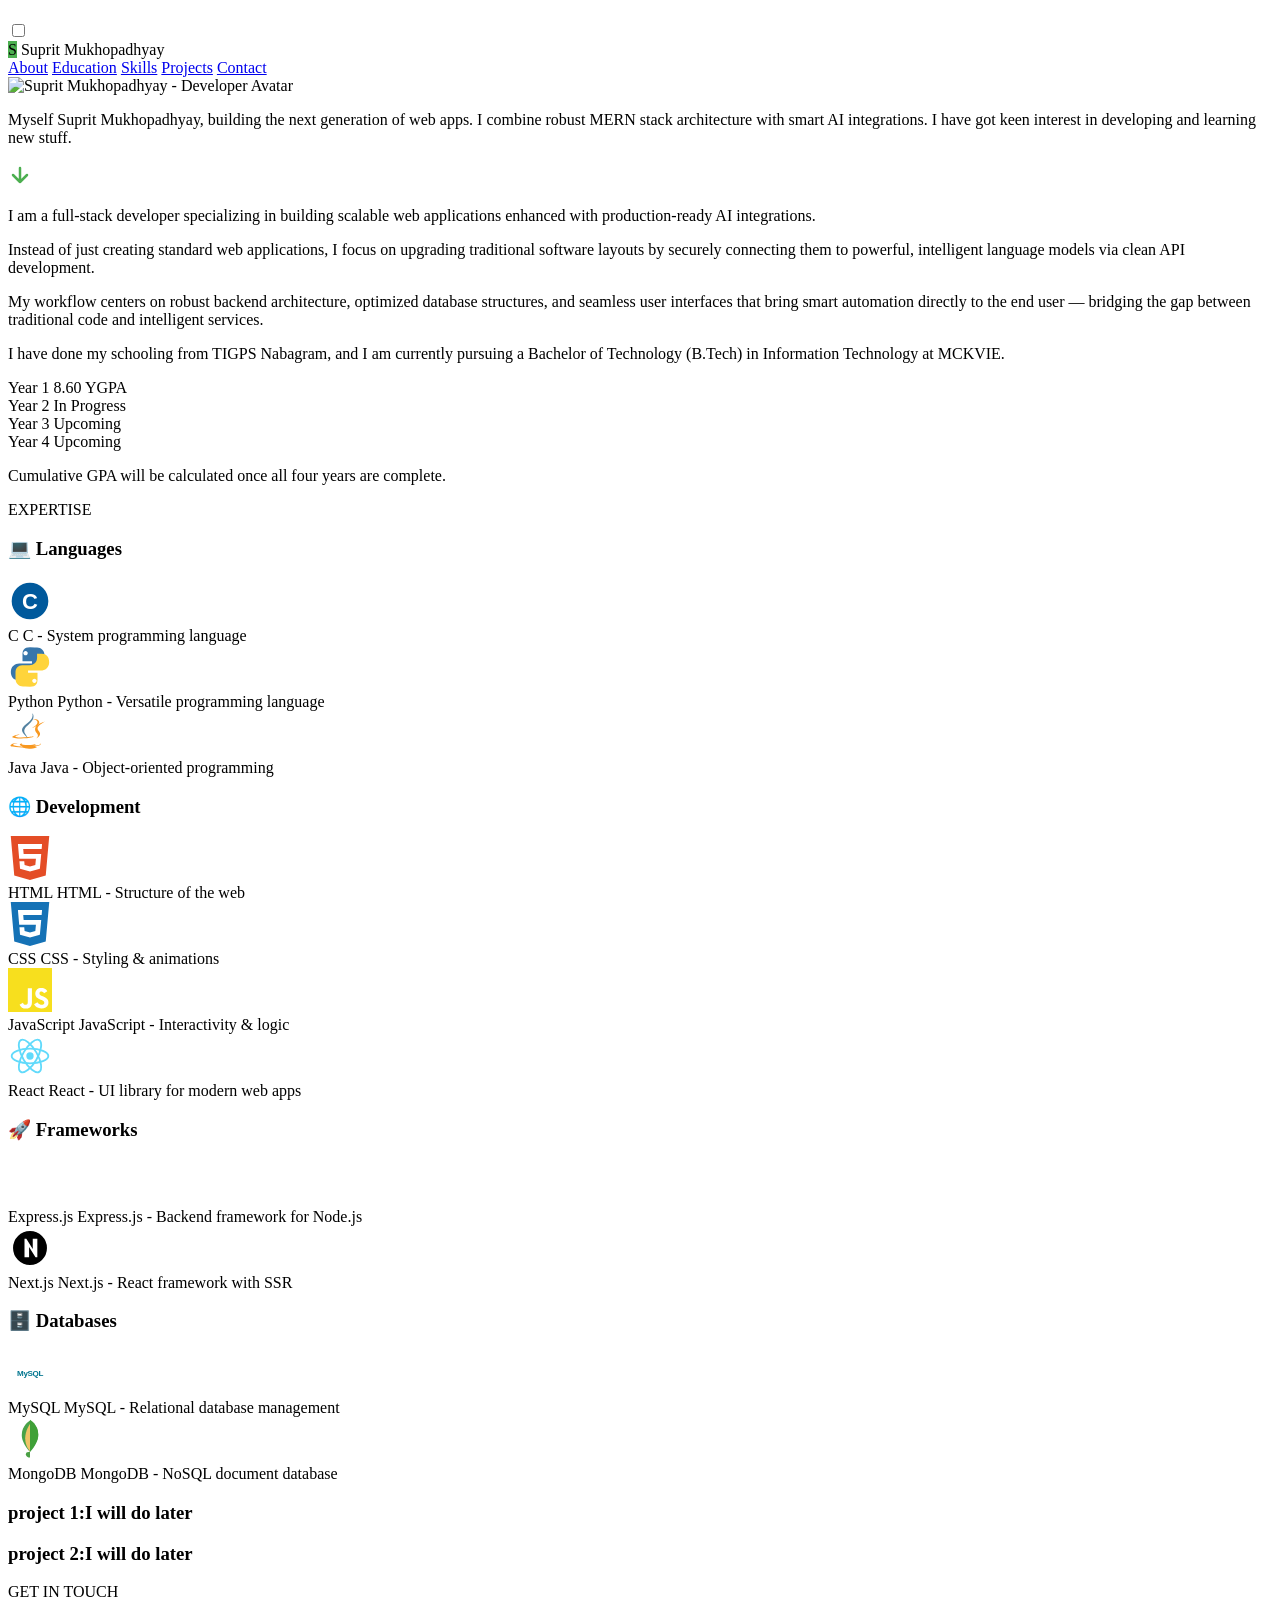
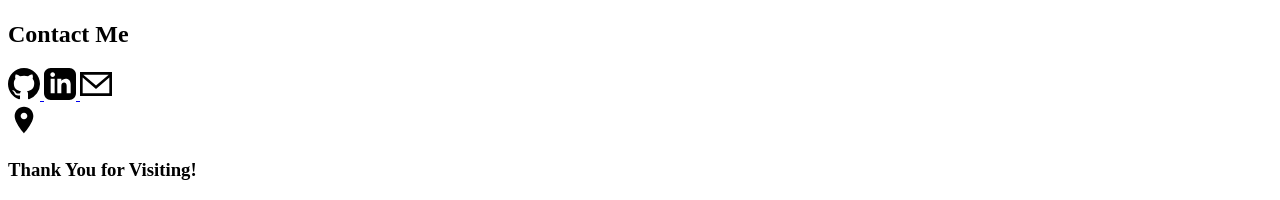
==== index.html @ c642ef3f "Add files via upload" ====
<!DOCTYPE html>
<html lang="en">
<head>
    <meta charset="UTF-8">
    <meta name="viewport" content="width=device-width, initial-scale=1.0">
    <title>Portfolio - Suprit Mukhopadhyay</title>
    <link rel="preconnect" href="https://fonts.googleapis.com">
    <link href="https://fonts.googleapis.com/css2?family=Poppins:wght@300;400;500;600;700;800;900&display=swap" rel="stylesheet">
    <link rel="stylesheet" href="style.css">
    <script src="script.js" defer></script>
</head> 
<body>
    <div id="intro-screen" class="intro-screen">
        <h1 id="welcome-text" class="welcome-text"></h1>
    </div>

    <nav>
        <!-- Hamburger on the top left for mobile -->
        <input type="checkbox" id="menu-toggle" class="menu-toggle">
        <label for="menu-toggle" class="hamburger">
            <span></span>
            <span></span>
            <span></span>
        </label>

        <!-- Centered Name & Logo Banner -->
        <div class="nav-brand">
            <span class="nav-logo">
                <img src="smiling pic.avif" alt="Suprit's Profile" class="nav-profile-img" onerror="this.style.display='none'; this.parentElement.style.backgroundColor='#4CAF50'; this.parentElement.textContent='S';">
            </span>
            <span class="nav-name">Suprit Mukhopadhyay</span>
        </div>

        <!-- Dropdown / Navigation Links -->
        <div class="nav-links">
            <a href="#about">About</a>
            <a href="#education">Education</a>
            <a href="#skills">Skills</a>
            <a href="#projects">Projects</a>
            <a href="#contact">Contact</a>
        </div>
    </nav>
    
    <div class="scroll-container">
        <main id="home">
            <div class="hero-content">
                <div class="hero-avatar-wrapper">
                    <div class="avatar-glow"></div>
                    <img src="portfolio pic.jpg" alt="Suprit Mukhopadhyay - Developer Avatar" class="hero-avatar">
                </div>
                
                <p class="hero-text">
                    Myself Suprit Mukhopadhyay, building the next generation of web apps. I combine robust MERN stack
                    architecture with
                    smart AI integrations.
                    I have got keen interest in developing and learning new stuff.
                </p>
                
                <a href="#about" class="scroll-down-btn" aria-label="Scroll to About Section">
                    <svg width="24" height="24" viewBox="0 0 24 24" fill="none" stroke="#4CAF50" stroke-width="2.5" stroke-linecap="round" stroke-linejoin="round">
                        <path d="M12 5v14M19 12l-7 7-7-7"/>
                    </svg>
                </a>
            </div>
        </main>
        
        <section id="about">
            <div class="section-content">
                <p class="about-text">I am a full-stack developer specializing in building <span class="highlight">scalable web applications</span> enhanced with production-ready <span class="highlight">AI integrations</span>.</p>
                <p class="about-text">Instead of just creating standard web applications, I focus on upgrading traditional software layouts by securely connecting them to powerful, intelligent language models via clean API development.</p>
                <p class="about-text">My workflow centers on robust backend architecture, optimized database structures, and seamless user interfaces that bring smart automation directly to the end user — bridging the gap between traditional code and intelligent services.</p>
            </div>
        </section>
        
        <section id="education">
            <div class="section-content edu-layout">
                <p class="edu-intro">
                    I have done my schooling from TIGPS Nabagram, and I am currently pursuing a Bachelor of Technology (B.Tech) in
                    Information Technology at MCKVIE.
                </p>

                <div class="edu-timeline">
                    <div class="edu-step completed">
                        <span class="edu-dot"></span>
                        <span class="edu-year">Year 1</span>
                        <span class="edu-score">8.60 YGPA</span>
                    </div>
                    <div class="edu-step current">
                        <span class="edu-dot"></span>
                        <span class="edu-year">Year 2</span>
                        <span class="edu-score">In Progress</span>
                    </div>
                    <div class="edu-step upcoming">
                        <span class="edu-dot"></span>
                        <span class="edu-year">Year 3</span>
                        <span class="edu-score">Upcoming</span>
                    </div>
                    <div class="edu-step upcoming">
                        <span class="edu-dot"></span>
                        <span class="edu-year">Year 4</span>
                        <span class="edu-score">Upcoming</span>
                    </div>
                </div>

                <p class="edu-note">Cumulative GPA will be calculated once all four years are complete.</p>
            </div>
        </section>
        
        <section id="skills">
            <div class="section-content">
                <span class="section-tag">EXPERTISE</span>
                
                <!-- LANGUAGES -->
                <div class="skill-category">
                    <h3 class="category-title">💻 Languages</h3>
                    <div class="skill-grid">
                        <div class="skill-card" data-skill="C">
                            <div class="skill-logo">
                                <svg viewBox="0 0 24 24" width="44" height="44">
                                    <circle cx="12" cy="12" r="10" fill="#00599C"/>
                                    <text x="12" y="16.5" text-anchor="middle" font-family="Arial" font-weight="bold" font-size="12" fill="#ffffff">C</text>
                                </svg>
                            </div>
                            <span class="skill-name">C</span>
                            <span class="skill-tooltip">C - System programming language</span>
                        </div>
                        <div class="skill-card" data-skill="Python">
                            <div class="skill-logo">
                                <svg viewBox="0 0 24 24" width="44" height="44">
                                    <path d="M11.985 1.2c-3.373 0-4.08 1.797-4.08 4.08v3.6h5.16v1.2h-6.96c-2.283 0-4.56 1.597-4.56 4.56s1.677 4.56 3.96 4.56h2.64v-2.28c0-2.283 1.977-3.96 4.08-3.96h4.08c2.103 0 3.6-1.677 3.6-3.96v-3.6c0-2.283-1.797-4.08-4.08-4.08h-1.2zm-2.4 2.04c.663 0 1.2.537 1.2 1.2s-.537 1.2-1.2 1.2-1.2-.537-1.2-1.2.537-1.2 1.2-1.2z" fill="#3776AB"/>
                                    <path d="M12.015 22.8c3.373 0 4.08-1.797 4.08-4.08v-3.6h-5.16v-1.2h6.96c2.283 0 4.56-1.597 4.56-4.56s-1.677-4.56-3.96-4.56h-2.64v2.28c0 2.283-1.977 3.96-4.08 3.96h-4.08c-2.103 0-3.6 1.677-3.6 3.96v3.6c0 2.283 1.797 4.08 4.08 4.08h1.2zm2.4-2.04c-.663 0-1.2-.537-1.2-1.2s.537-1.2 1.2-1.2 1.2.537 1.2 1.2-.537 1.2-1.2 1.2z" fill="#FFD43B"/>
                                </svg>
                            </div>
                            <span class="skill-name">Python</span>
                            <span class="skill-tooltip">Python - Versatile programming language</span>
                        </div>
                        <div class="skill-card" data-skill="Java">
                            <div class="skill-logo">
                                <svg viewBox="0 0 24 24" width="44" height="44">
                                    <path d="M8.851 18.56s-.917.534.653.714c1.902.218 2.88.187 4.969-.211 0 0 .552.346 1.321.646-4.699 2.013-10.633-.118-6.943-1.149zm-1.12-1.085s-1.023.755.542.919c2.032.209 3.636.227 6.413-.308 0 0 .384.389.987.602-5.679 1.661-12.007.13-7.942-1.213zm8.132-5.184c1.158 1.333-.304 2.533-.304 2.533s2.939-1.518 1.589-3.418c-1.261-1.772-2.228-2.652 3.007-5.688 0 0-8.216 2.051-4.292 6.573z" fill="#f89820"/>
                                    <path d="M17.49 17.601s.679.559-.747.991c-2.714.822-11.284 1.069-13.669.033-.856-.373.75-.89 1.254-.998.527-.115.828-.094.828-.094-.953-.671-6.156 1.317-2.643 1.887 9.58 1.551 17.411-.699 14.977-1.819zm-10.976-4.72s-4.362 1.036-1.544 1.413c1.192.159 3.561.123 5.77-.062 1.806-.152 3.618-.477 3.618-.477s-.637.272-1.098.587c-4.429 1.165-13.015.623-10.558-.562 2.083-1.002 3.812-.899 3.812-.899zm6.816-3.816c4.503-2.34 2.421-4.589.968-4.285-.355.074-.515.138-.515.138s.132-.207.385-.297c2.875-1.011 5.086 2.981-.924 4.563 0 0 .07-.062.086-.119z" fill="#f89820"/>
                                    <path d="M13.291 1.265s2.549 2.548-2.409 6.485c-3.968 3.148-.902 4.94-.001 6.968-2.317-2.089-4.015-3.921-2.875-5.635 1.672-2.513 6.283-3.741 5.285-7.818z" fill="#5382a1"/>
                                </svg>
                            </div>
                            <span class="skill-name">Java</span>
                            <span class="skill-tooltip">Java - Object-oriented programming</span>
                        </div>
                    </div>
                </div>

                <!-- DEVELOPMENT -->
                <div class="skill-category">
                    <h3 class="category-title">🌐 Development</h3>
                    <div class="skill-grid">
                        <div class="skill-card" data-skill="HTML">
                            <div class="skill-logo">
                                <svg viewBox="0 0 24 24" width="44" height="44">
                                    <path d="M1.5 0h21l-1.91 21.563L11.977 24l-8.564-2.438L1.5 0zm7.031 9.75l-.232-2.718 10.059.003.23-2.622H5.412l.698 8.01h9.126l-.326 3.426-2.91.804-2.95-.81-.188-2.11H6.248l.33 4.171L12 19.351l5.379-1.443.744-8.157H8.531z" fill="#E44D26"/>
                                </svg>
                            </div>
                            <span class="skill-name">HTML</span>
                            <span class="skill-tooltip">HTML - Structure of the web</span>
                        </div>
                        <div class="skill-card" data-skill="CSS">
                            <div class="skill-logo">
                                <svg viewBox="0 0 24 24" width="44" height="44">
                                    <path d="M1.5 0h21l-1.91 21.563L11.977 24l-8.564-2.438L1.5 0zm7.031 9.75l-.232-2.718 10.059.003.23-2.622H5.412l.698 8.01h9.126l-.326 3.426-2.91.804-2.95-.81-.188-2.11H6.248l.33 4.171L12 19.351l5.379-1.443.744-8.157H8.531z" fill="#1572B6"/>
                                </svg>
                            </div>
                            <span class="skill-name">CSS</span>
                            <span class="skill-tooltip">CSS - Styling & animations</span>
                        </div>
                        <div class="skill-card" data-skill="JavaScript">
                            <div class="skill-logo">
                                <svg viewBox="0 0 24 24" width="44" height="44">
                                    <path d="M0 0h24v24H0V0zm22.034 18.276c-.175-1.095-.888-2.015-3.003-2.873-.736-.345-1.554-.585-1.797-1.14-.091-.33-.105-.51-.046-.705.15-.646.915-.84 1.515-.66.39.12.75.42.976.9 1.034-.676 1.034-.676 1.755-1.125-.27-.42-.404-.601-.586-.78-.63-.705-1.469-1.065-2.834-1.034l-.705.089c-.676.165-1.32.525-1.71 1.005-1.14 1.291-.811 3.541.569 4.471 1.365 1.02 3.361 1.244 3.616 2.205.24 1.17-.87 1.545-1.966 1.41-.811-.18-1.26-.586-1.755-1.336l-1.83 1.051c.21.48.45.689.81 1.109 1.74 1.756 6.09 1.666 6.871-1.004.029-.09.24-.705.074-1.65l.046.067zm-8.983-7.245h-2.248c0 1.938-.009 3.864-.009 5.805 0 1.232.063 2.363-.138 2.711-.33.689-1.18.601-1.566.48-.396-.196-.597-.466-.83-.855-.063-.105-.11-.196-.127-.196l-1.825 1.125c.305.63.75 1.172 1.324 1.517.855.51 2.004.675 3.207.405.783-.226 1.458-.691 1.811-1.411.51-.93.402-2.07.397-3.346.012-2.054 0-4.109 0-6.179l.004-.056z" fill="#F7DF1E"/>
                                </svg>
                            </div>
                            <span class="skill-name">JavaScript</span>
                            <span class="skill-tooltip">JavaScript - Interactivity & logic</span>
                        </div>
                        <div class="skill-card" data-skill="React">
                            <div class="skill-logo react-logo">
                                <svg viewBox="0 0 24 24" width="44" height="44">
                                    <circle cx="12" cy="12" r="2" fill="#61DAFB"/>
                                    <g stroke="#61DAFB" stroke-width="1" fill="none">
                                        <ellipse cx="12" cy="12" rx="10" ry="4" transform="rotate(0 12 12)"/>
                                        <ellipse cx="12" cy="12" rx="10" ry="4" transform="rotate(60 12 12)"/>
                                        <ellipse cx="12" cy="12" rx="10" ry="4" transform="rotate(120 12 12)"/>
                                    </g>
                                </svg>
                            </div>
                            <span class="skill-name">React</span>
                            <span class="skill-tooltip">React - UI library for modern web apps</span>
                        </div>
                    </div>
                </div>

                <!-- FRAMEWORKS -->
                <div class="skill-category">
                    <h3 class="category-title">🚀 Frameworks</h3>
                    <div class="skill-grid">
                        <div class="skill-card" data-skill="Express.js">
                            <div class="skill-logo">
                                <svg viewBox="0 0 24 24" width="44" height="44">
                                    <text x="50%" y="55%" dominant-baseline="middle" text-anchor="middle" font-family="Arial, sans-serif" font-weight="bold" font-size="16" fill="#ffffff" letter-spacing="-1px">ex</text>
                                </svg>
                            </div>
                            <span class="skill-name">Express.js</span>
                            <span class="skill-tooltip">Express.js - Backend framework for Node.js</span>
                        </div>
                        <div class="skill-card" data-skill="Next.js">
                            <div class="skill-logo">
                                <svg viewBox="0 0 24 24" width="44" height="44">
                                    <circle cx="12" cy="12" r="10" fill="#000" stroke="#fff" stroke-width="1.5"/>
                                    <polygon points="9,7 9,17 11.5,17 11.5,11.5 15,17 16,17 16,7 13.5,7 13.5,12.5 10,7" fill="#fff"/>
                                </svg>
                            </div>
                            <span class="skill-name">Next.js</span>
                            <span class="skill-tooltip">Next.js - React framework with SSR</span>
                        </div>
                    </div>
                </div>

                <!-- DATABASES -->
                <div class="skill-category">
                    <h3 class="category-title">🗄️ Databases</h3>
                    <div class="skill-grid">
                        <div class="skill-card" data-skill="MySQL">
                            <div class="skill-logo">
                                <svg viewBox="0 0 120 40" width="44" height="44">
                                    <text x="50%" y="55%" dominant-baseline="middle" text-anchor="middle" font-family="Arial, sans-serif" font-weight="bold" font-size="22" fill="#00758F" letter-spacing="-1px">MySQL</text>
                                </svg>
                            </div>
                            <span class="skill-name">MySQL</span>
                            <span class="skill-tooltip">MySQL - Relational database management</span>
                        </div>
                        <div class="skill-card" data-skill="MongoDB">
                            <div class="skill-logo">
                                <svg viewBox="0 0 32 32" width="44" height="44">
                                    <path fill="#47A248" d="M16 2.5c0 0-6 3.5-6 10.5 0 4 2 7.5 6 12.5 4-5 6-8.5 6-12.5 0-7-6-10.5-6-10.5z"/>
                                    <path fill="#3FA037" d="M16 2.5v22.5c4-5 6-8.5 6-12.5 0-7-6-10.5-6-10.5z"/>
                                    <path fill="#4AA045" d="M16 25.5v4c-1.5 0-3-1-3-2.5s1.5-1.5 3-1.5z"/>
                                    <path fill="#EEC366" d="M16 5v20c0 0-3.5-3.5-3.5-9.5S16 5 16 5z"/>
                                </svg>
                            </div>
                            <span class="skill-name">MongoDB</span>
                            <span class="skill-tooltip">MongoDB - NoSQL document database</span>
                        </div>
                    </div>
                </div>
            </div>
        </section>
        
        <section id="projects">
            <div class="section-content">
                <div class="project">
                    <h3>project 1:I will do later</h3>
                </div>
                <div class="project">
                    <h3>project 2:I will do later</h3>
                </div>
            </div>
        </section>
        
        <section id="contact">
            <div class="section-content contact-content-wrapper">
                <span class="section-tag">GET IN TOUCH</span>
                <h2 class="section-heading-bold">Contact Me</h2>
                
                <div class="contact-card-wrapper">
                    <!-- Black Official Logos with Hover Tooltips (Location placed last) -->
                    <div class="contact-social-grid">
                        <!-- GitHub Logo Card -->
                        <a href="https://github.com/supritdev" target="_blank" rel="noopener noreferrer" class="contact-icon-card" data-tooltip="GitHub">
                            <svg viewBox="0 0 24 24" width="32" height="32" fill="#000000">
                                <path d="M12 0C5.37 0 0 5.37 0 12c0 5.31 3.435 9.795 8.205 11.385.6.105.825-.255.825-.57 0-.285-.015-1.23-.015-2.235-3.015.555-3.795-.735-4.035-1.41-.135-.345-.72-1.41-1.23-1.695-.42-.225-1.02-.78-.015-.795.945-.015 1.62.87 1.845 1.23 1.08 1.815 2.805 1.305 3.495.99.105-.78.42-1.305.765-1.605-2.67-.3-5.46-1.335-5.46-5.925 0-1.305.465-2.385 1.23-3.225-.12-.3-.54-1.53.12-3.18 0 0 1.005-.315 3.3 1.23.96-.27 1.98-.405 3-.405s2.04.135 3 .405c2.295-1.56 3.3-1.23 3.3-1.23.66 1.65.24 2.88.12 3.18.765.84 1.23 1.905 1.23 3.225 0 4.605-2.805 5.625-5.475 5.925.435.375.81 1.095.81 2.22 0 1.605-.015 2.895-.015 3.3 0 .315.225.69.825.57A12.02 12.02 0 0024 12c0-6.63-5.37-12-12-12z"/>
                            </svg>
                        </a>

                        <!-- LinkedIn Logo Card -->
                        <a href="https://linkedin.com" target="_blank" rel="noopener noreferrer" class="contact-icon-card" data-tooltip="LinkedIn">
                            <svg viewBox="0 0 24 24" width="32" height="32" fill="#000000">
                                <path d="M19 0h-14c-2.761 0-5 2.239-5 5v14c0 2.761 2.239 5 5 5h14c2.762 0 5-2.239 5-5v-14c0-2.761-2.238-5-5-5zm-11 19h-3v-11h3v11zm-1.5-12.268c-.966 0-1.75-.79-1.75-1.764s.784-1.764 1.75-1.764 1.75.79 1.75 1.764-.783 1.764-1.75 1.764zm13.5 12.268h-3v-5.604c0-3.368-4-3.113-4 0v5.604h-3v-11h3v1.765c1.396-2.586 7-2.777 7 2.476v6.759z"/>
                            </svg>
                        </a>

                        <!-- Email Logo Card -->
                        <a href="https://mail.google.com/mail/?view=cm&fs=1&to=suprit.konnagar@gmail.com" target="_blank" rel="noopener noreferrer" class="contact-icon-card" data-tooltip="Email">
                            <svg viewBox="0 0 24 24" width="32" height="32" fill="#000000">
                                <path d="M0 3v18h24V3H0zm21.518 2L12 13.133 2.482 5h19.036zM2 19V7.183l10 8.571 10-8.571V19H2z"/>
                            </svg>
                        </a>

                        <!-- Location Logo Card -->
                        <div class="contact-icon-card location-card" data-tooltip="West Bengal, India">
                            <svg viewBox="0 0 24 24" width="32" height="32" fill="#000000">
                                <path d="M12 2C8.13 2 5 5.13 5 9c0 5.25 7 13 7 13s7-7.75 7-13c0-3.87-3.13-7-7-7zm0 9.5c-1.38 0-2.5-1.12-2.5-2.5s1.12-2.5 2.5-2.5 2.5 1.12 2.5 2.5-1.12 2.5-2.5 2.5z"/>
                            </svg>
                        </div>
                    </div>
                </div>

                <!-- Clean Professional Outro -->
                <div class="portfolio-footer-outro">
                    <div class="footer-divider-line"></div>
                    <h3 class="footer-thankyou">Thank You for Visiting!</h3>
                </div>
            </div>
        </section>
    </div>
</body>
</html>
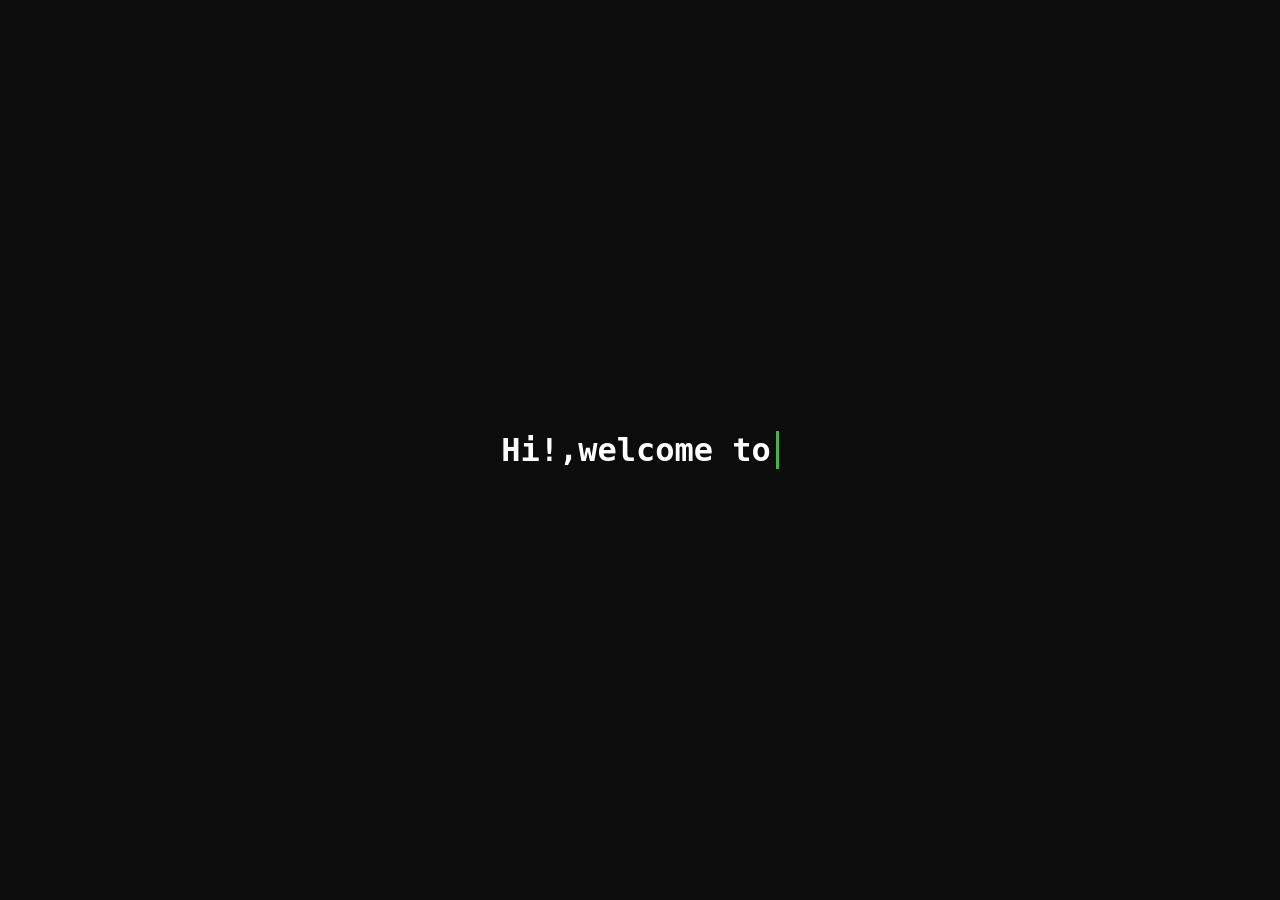
==== commit c5d8d2d1: "feat:add live project link and update YGPA" ====
--- a/index.html
+++ b/index.html
@@ -88,7 +88,7 @@
                     <div class="edu-step current">
                         <span class="edu-dot"></span>
                         <span class="edu-year">Year 2</span>
-                        <span class="edu-score">In Progress</span>
+                        <span class="edu-score">8.97</span>
                     </div>
                     <div class="edu-step upcoming">
                         <span class="edu-dot"></span>
@@ -255,10 +255,10 @@
         <section id="projects">
             <div class="section-content">
                 <div class="project">
-                    <h3>project 1:I will do later</h3>
+                    <h3>project :https://ai-interview-coach-supritdev.vercel.app/</h3>
                 </div>
                 <div class="project">
-                    <h3>project 2:I will do later</h3>
+                    <h3>project :I will do later</h3>
                 </div>
             </div>
         </section>
--- a/style.css
+++ b/style.css
@@ -0,0 +1,981 @@
+* {
+    margin: 0;
+    padding: 0;
+    box-sizing: border-box;
+}
+
+html,
+body {
+    height: 100%;
+    overflow: hidden;
+    font-family: Arial, sans-serif;
+    background-color: #121212;
+    -webkit-text-size-adjust: none;
+    -moz-text-size-adjust: none;
+    text-size-adjust: none;
+}
+
+.scroll-container {
+    height: 100vh;
+    overflow-y: scroll;
+    scroll-snap-type: y mandatory;
+    scroll-behavior: smooth;
+    scrollbar-width: none;
+    -ms-overflow-style: none;
+}
+
+.scroll-container::-webkit-scrollbar {
+    display: none;
+}
+
+section,
+main {
+    height: 100vh;
+    width: 100vw;
+    scroll-snap-align: start;
+    scroll-snap-stop: always;
+    display: flex;
+    flex-direction: column;
+    align-items: center;
+    justify-content: center;
+    padding: 100px 40px 40px 40px;
+    position: relative;
+    overflow-y: auto;
+    scrollbar-width: none;
+    -ms-overflow-style: none;
+}
+
+section::-webkit-scrollbar,
+main::-webkit-scrollbar {
+    display: none;
+}
+
+.section-content {
+    width: 100%;
+    max-width: 800px;
+    display: flex;
+    flex-direction: column;
+    align-items: center;
+    justify-content: center;
+    gap: 20px;
+    margin: auto 0;
+}
+
+main {
+    background-color: #121212;
+    color: white;
+}
+
+.hero-content {
+    display: flex;
+    flex-direction: column;
+    align-items: center;
+    justify-content: center;
+    gap: 35px;
+    width: 100%;
+    max-width: 800px;
+}
+
+.scroll-down-btn {
+    margin-top: 10px;
+    display: flex;
+    align-items: center;
+    justify-content: center;
+    width: 50px;
+    height: 50px;
+    border: 2px solid rgba(76, 175, 80, 0.4);
+    border-radius: 50%;
+    background: rgba(18, 18, 18, 0.6);
+    transition: all 0.3s ease;
+    animation: arrow-bounce 2s infinite;
+    cursor: pointer;
+    text-decoration: none;
+}
+
+.scroll-down-btn:hover {
+    border-color: #4CAF50;
+    background: rgba(76, 175, 80, 0.1);
+    box-shadow: 0 0 15px rgba(76, 175, 80, 0.3);
+}
+
+@keyframes arrow-bounce {
+    0%,
+    20%,
+    50%,
+    80%,
+    100% {
+        transform: translateY(0);
+    }
+    40% {
+        transform: translateY(-10px);
+    }
+    60% {
+        transform: translateY(-5px);
+    }
+}
+
+.hero-avatar-wrapper {
+    position: relative;
+    width: 220px;
+    height: 280px;
+    display: flex;
+    align-items: center;
+    justify-content: center;
+}
+
+.avatar-glow {
+    position: absolute;
+    top: 0;
+    left: 0;
+    width: 100%;
+    height: 100%;
+    background: radial-gradient(circle, rgba(76, 175, 80, 0.55) 0%, rgba(76, 175, 80, 0) 70%);
+    border-radius: 24px;
+    filter: blur(10px);
+    z-index: 1;
+    animation: pulse-glow 3s ease-in-out infinite alternate;
+}
+
+.hero-avatar {
+    width: 100%;
+    height: 100%;
+    object-fit: contain;
+    border-radius: 20px;
+    border: 3px solid #4CAF50;
+    background-color: #dceef2;
+    box-shadow: 0 0 20px rgba(76, 175, 80, 0.4);
+    position: relative;
+    z-index: 2;
+}
+
+@keyframes pulse-glow {
+    0% {
+        transform: scale(0.97);
+        opacity: 0.5;
+    }
+    100% {
+        transform: scale(1.05);
+        opacity: 0.9;
+    }
+}
+
+main p {
+    max-width: 800px;
+    font-size: 1.15rem;
+    line-height: 1.7;
+    text-align: center;
+    color: #ffffff;
+    font-family: 'Times New Roman', Times, serif;
+}
+
+nav {
+    position: fixed;
+    top: 0;
+    left: 0;
+    width: 100%;
+    background-color: #0c0c0c;
+    padding: 15px 20px;
+    z-index: 1000;
+    display: flex;
+    justify-content: space-between;
+    align-items: center;
+    flex-wrap: wrap;
+    row-gap: 12px;
+}
+
+.nav-brand {
+    display: flex;
+    align-items: center;
+    gap: 10px;
+    margin-left: 15px;
+}
+
+.nav-logo {
+    width: 34px;
+    height: 34px;
+    border-radius: 50%;
+    background-color: #4CAF50;
+    display: flex;
+    align-items: center;
+    justify-content: center;
+    box-shadow: 0 0 10px rgba(76, 175, 80, 0.5);
+    flex-shrink: 0;
+    overflow: hidden;
+    position: relative;
+}
+
+.nav-profile-img {
+    width: 100%;
+    height: 100%;
+    object-fit: cover;
+    border-radius: 50%;
+    display: block;
+    min-width: 100%;
+    min-height: 100%;
+}
+
+.nav-name {
+    font-family: 'Segoe UI', Tahoma, Geneva, Verdana, sans-serif;
+    font-size: 1rem;
+    font-weight: 600;
+    color: #ffffff;
+    letter-spacing: 0.3px;
+    white-space: nowrap;
+    padding-left: 5px;
+}
+
+.menu-toggle {
+    display: none;
+}
+
+.hamburger {
+    display: flex;
+    flex-direction: column;
+    justify-content: space-between;
+    width: 30px;
+    height: 20px;
+    cursor: pointer;
+}
+
+.hamburger span {
+    display: block;
+    width: 100%;
+    height: 3px;
+    background-color: white;
+    border-radius: 3px;
+}
+
+.nav-links {
+    display: none;
+    flex-direction: column;
+    position: absolute;
+    top: 100%;
+    left: 0;
+    width: 100%;
+    background-color: #0c0c0c;
+    text-align: center;
+    padding: 20px 0;
+    box-shadow: 0 10px 20px rgba(0, 0, 0, 0.5);
+}
+
+.nav-links a {
+    color: white;
+    text-decoration: none;
+    font-weight: lighter;
+    font-style: oblique;
+    padding: 10px 15px;
+    display: inline-block;
+    position: relative;
+    transition: color 0.3s ease;
+    font-family: 'Segoe UI', Tahoma, Geneva, Verdana, sans-serif;
+}
+
+.nav-links a::after {
+    content: '';
+    position: absolute;
+    bottom: 0;
+    left: 50%;
+    width: 0;
+    height: 3px;
+    background-color: #4CAF50;
+    box-shadow: 0 0 8px #4CAF50;
+    transition: all 0.3s ease;
+    transform: translateX(-50%);
+}
+
+.nav-links a:hover {
+    color: #4CAF50;
+}
+
+.nav-links a:hover::after {
+    width: 80%;
+}
+
+.menu-toggle:checked~.nav-links {
+    display: flex;
+}
+
+#about {
+    background-color: #181818;
+    color: #ffffff;
+    font-family: 'Times New Roman', Times, serif;
+}
+
+.section-tag {
+    font-family: 'Segoe UI', Tahoma, Geneva, Verdana, sans-serif;
+    font-size: 0.85rem;
+    letter-spacing: 3px;
+    color: #4CAF50;
+    opacity: 0.8;
+    margin-bottom: 6px;
+}
+
+.section-heading {
+    font-family: 'Segoe UI', Tahoma, Geneva, Verdana, sans-serif;
+    font-size: 2.2rem;
+    font-weight: 600;
+    letter-spacing: 0.5px;
+    margin-bottom: 14px;
+    position: relative;
+    padding-bottom: 18px;
+}
+
+.section-heading::after {
+    content: '';
+    position: absolute;
+    bottom: 0;
+    left: 50%;
+    transform: translateX(-50%);
+    width: 60px;
+    height: 3px;
+    background-color: #4CAF50;
+    box-shadow: 0 0 10px rgba(76, 175, 80, 0.6);
+    border-radius: 2px;
+}
+
+.about-text {
+    text-align: left;
+    position: relative;
+}
+
+.about-text:first-of-type::first-letter {
+    font-size: 3.4rem;
+    font-weight: bold;
+    color: #4CAF50;
+    float: left;
+    line-height: 1;
+    margin-right: 10px;
+    margin-top: 6px;
+}
+
+.highlight {
+    color: #4CAF50;
+    font-weight: bold;
+}
+
+#education {
+    background-color: #121212;
+    color: #ffffff;
+    font-family: 'Times New Roman', Times, serif;
+}
+
+#skills {
+    background-color: #1e1e1e;
+    color: #ffffff;
+    font-family: 'Times New Roman', Times, serif;
+    overflow-y: auto;
+    scrollbar-width: none;
+    -ms-overflow-style: none;
+    padding: 100px 20px 40px 20px;
+    height: 100vh;
+    display: flex;
+    flex-direction: column;
+    align-items: center;
+    justify-content: flex-start;
+}
+
+#skills::-webkit-scrollbar {
+    display: none;
+}
+
+.skill-category {
+    width: 100%;
+    margin-bottom: 16px;
+}
+
+.category-title {
+    font-family: 'Poppins', sans-serif;
+    font-size: 0.75rem;
+    font-weight: 500;
+    color: rgba(255, 255, 255, 0.6);
+    text-align: left;
+    margin-bottom: 10px;
+    letter-spacing: 1.5px;
+    border-bottom: 1px solid rgba(255, 255, 255, 0.06);
+    padding-bottom: 6px;
+    text-transform: uppercase;
+}
+
+.skill-grid {
+    display: grid;
+    grid-template-columns: repeat(auto-fit, minmax(95px, 1fr));
+    gap: 12px;
+    width: 100%;
+}
+
+.skill-card {
+    background: rgba(255, 255, 255, 0.03);
+    border: 1px solid rgba(255, 255, 255, 0.06);
+    border-radius: 16px;
+    padding: 18px 10px 14px;
+    display: flex;
+    flex-direction: column;
+    align-items: center;
+    justify-content: center;
+    gap: 6px;
+    cursor: pointer;
+    transition: all 0.3s cubic-bezier(0.4, 0, 0.2, 1);
+    position: relative;
+    min-height: 100px;
+}
+
+.skill-card:hover {
+    transform: translateY(-6px);
+    border-color: rgba(76, 175, 80, 0.35);
+    background: rgba(76, 175, 80, 0.06);
+    box-shadow: 0 8px 30px rgba(76, 175, 80, 0.12), 0 0 40px rgba(76, 175, 80, 0.04);
+}
+
+.skill-logo {
+    display: flex;
+    align-items: center;
+    justify-content: center;
+    width: 48px;
+    height: 48px;
+    transition: transform 0.3s ease;
+    flex-shrink: 0;
+}
+
+.skill-card:hover .skill-logo {
+    transform: scale(1.08);
+}
+
+.skill-logo svg {
+    width: 44px;
+    height: 44px;
+    display: block;
+}
+
+.skill-name {
+    font-family: 'Poppins', sans-serif;
+    font-size: 0.7rem;
+    font-weight: 400;
+    color: rgba(255, 255, 255, 0.6);
+    text-align: center;
+    letter-spacing: 0.3px;
+    margin-top: 2px;
+}
+
+.skill-card:hover .skill-name {
+    color: rgba(255, 255, 255, 0.85);
+}
+
+.skill-tooltip {
+    position: absolute;
+    bottom: calc(100% + 12px);
+    left: 50%;
+    transform: translateX(-50%) scale(0.9);
+    background: rgba(10, 10, 10, 0.95);
+    color: #ffffff;
+    padding: 6px 14px;
+    border-radius: 8px;
+    font-family: 'Poppins', sans-serif;
+    font-size: 0.7rem;
+    font-weight: 300;
+    white-space: nowrap;
+    opacity: 0;
+    visibility: hidden;
+    transition: all 0.25s cubic-bezier(0.4, 0, 0.2, 1);
+    border: 1px solid rgba(76, 175, 80, 0.2);
+    box-shadow: 0 4px 20px rgba(0, 0, 0, 0.6);
+    pointer-events: none;
+    z-index: 10;
+    letter-spacing: 0.3px;
+}
+
+.skill-tooltip::after {
+    content: '';
+    position: absolute;
+    top: 100%;
+    left: 50%;
+    transform: translateX(-50%);
+    border: 5px solid transparent;
+    border-top-color: rgba(76, 175, 80, 0.2);
+}
+
+.skill-card:hover .skill-tooltip {
+    opacity: 1;
+    visibility: visible;
+    transform: translateX(-50%) scale(1);
+}
+
+.react-logo svg {
+    animation: spin 20s linear infinite;
+}
+
+@keyframes spin {
+    100% {
+        transform: rotate(360deg);
+    }
+}
+
+#projects {
+    background-color: #121212;
+    color: #ffffff;
+    font-family: 'Times New Roman', Times, serif;
+}
+
+#contact {
+    background-color: #121212;
+    color: #ffffff;
+    font-family: 'Times New Roman', Times, serif;
+}
+
+section p {
+    max-width: 800px;
+    font-size: 1.15rem;
+    line-height: 1.7;
+    text-align: center;
+}
+
+.edu-layout {
+    gap: 40px;
+}
+
+.edu-intro {
+    max-width: 700px;
+    text-align: center;
+}
+
+.edu-timeline {
+    display: flex;
+    justify-content: space-between;
+    align-items: flex-start;
+    position: relative;
+    width: 100%;
+    max-width: 640px;
+    margin-top: 10px;
+}
+
+.edu-timeline::before {
+    content: '';
+    position: absolute;
+    top: 9px;
+    left: 20px;
+    right: 20px;
+    height: 2px;
+    background: rgba(255, 255, 255, 0.15);
+    z-index: 1;
+}
+
+.edu-step {
+    flex: 1;
+    display: flex;
+    flex-direction: column;
+    align-items: center;
+    text-align: center;
+    position: relative;
+    z-index: 2;
+    gap: 8px;
+}
+
+.edu-dot {
+    width: 18px;
+    height: 18px;
+    border-radius: 50%;
+    background-color: #121212;
+    border: 2px solid rgba(255, 255, 255, 0.25);
+}
+
+.edu-step.completed .edu-dot {
+    background-color: #4CAF50;
+    border-color: #4CAF50;
+    box-shadow: 0 0 10px rgba(76, 175, 80, 0.6);
+}
+
+.edu-step.current .edu-dot {
+    border-color: #4CAF50;
+    border-style: dashed;
+    animation: pulse-glow 2s ease-in-out infinite alternate;
+}
+
+.edu-year {
+    font-family: 'Segoe UI', Tahoma, Geneva, Verdana, sans-serif;
+    font-size: 0.85rem;
+    letter-spacing: 1px;
+    color: rgba(255, 255, 255, 0.6);
+}
+
+.edu-score {
+    font-family: 'Segoe UI', Tahoma, Geneva, Verdana, sans-serif;
+    font-size: 0.95rem;
+    font-weight: 600;
+}
+
+.edu-step.completed .edu-score {
+    color: #4CAF50;
+}
+
+.edu-step.current .edu-score {
+    color: #ffffff;
+}
+
+.edu-step.upcoming .edu-score,
+.edu-step.upcoming .edu-year {
+    color: rgba(255, 255, 255, 0.35);
+}
+
+.edu-note {
+    font-size: 0.9rem;
+    color: rgba(255, 255, 255, 0.5);
+    font-style: italic;
+    text-align: center;
+}
+
+@media screen and (max-width: 600px) {
+    .edu-timeline {
+        max-width: 100%;
+    }
+
+    .edu-year {
+        font-size: 0.75rem;
+    }
+
+    .edu-score {
+        font-size: 0.8rem;
+    }
+}
+
+#projects .section-content {
+    gap: 20px;
+}
+
+.project {
+    max-width: 500px;
+    width: 100%;
+    padding: 20px;
+    background-color: rgba(255, 255, 255, 0.05);
+    border: 1px solid rgba(76, 175, 80, 0.3);
+    border-radius: 10px;
+    text-align: center;
+}
+
+#contact h2 {
+    margin-bottom: 20px;
+}
+
+.contact-container {
+    display: flex;
+    flex-direction: column;
+    gap: 12px;
+}
+
+.contact-container p {
+    font-size: 1.05rem;
+}
+
+.contact-card-wrapper {
+    display: flex;
+    flex-direction: column;
+    align-items: center;
+    gap: 25px;
+    width: 100%;
+    max-width: 500px;
+    background: rgba(255, 255, 255, 0.03);
+    border: 1px solid rgba(255, 255, 255, 0.08);
+    border-radius: 16px;
+    padding: 30px;
+}
+
+.contact-info-box {
+    display: flex;
+    flex-direction: column;
+    gap: 10px;
+    text-align: center;
+}
+
+.contact-item {
+    font-size: 1.1rem;
+    font-family: 'Segoe UI', Tahoma, Geneva, Verdana, sans-serif;
+    color: rgba(255, 255, 255, 0.85);
+}
+
+.contact-social-grid {
+    display: flex;
+    gap: 20px;
+    justify-content: center;
+    margin-top: 10px;
+}
+
+.contact-icon-card {
+    position: relative;
+    width: 54px;
+    height: 54px;
+    background: #ffffff;
+    border-radius: 12px;
+    display: flex;
+    align-items: center;
+    justify-content: center;
+    transition: transform 0.3s ease, background 0.3s ease, box-shadow 0.3s ease;
+    box-shadow: 0 4px 15px rgba(0, 0, 0, 0.3);
+}
+
+.contact-icon-card:hover {
+    transform: translateY(-5px);
+    background: #4CAF50;
+    box-shadow: 0 8px 25px rgba(76, 175, 80, 0.3);
+}
+
+.contact-icon-card:hover svg {
+    fill: #ffffff;
+}
+
+.contact-icon-card::after {
+    content: attr(data-tooltip);
+    position: absolute;
+    bottom: calc(100% + 10px);
+    left: 50%;
+    transform: translateX(-50%) scale(0.9);
+    background: rgba(10, 10, 10, 0.95);
+    color: #ffffff;
+    padding: 5px 12px;
+    border-radius: 6px;
+    font-family: 'Poppins', sans-serif;
+    font-size: 0.7rem;
+    white-space: nowrap;
+    opacity: 0;
+    visibility: hidden;
+    transition: all 0.25s cubic-bezier(0.4, 0, 0.2, 1);
+    border: 1px solid rgba(76, 175, 80, 0.3);
+    pointer-events: none;
+}
+
+.contact-icon-card:hover::after {
+    opacity: 1;
+    visibility: visible;
+    transform: translateX(-50%) scale(1);
+}
+
+.section-heading-bold {
+    font-family: 'Poppins', sans-serif;
+    font-weight: 800;
+    font-size: 2.8rem;
+    letter-spacing: -1px;
+    margin-bottom: 20px;
+    color: #ffffff;
+    text-align: center;
+}
+
+.contact-content-wrapper {
+    display: flex;
+    flex-direction: column;
+    align-items: center;
+    width: 100%;
+}
+
+.portfolio-footer-outro {
+    margin-top: 60px;
+    display: flex;
+    flex-direction: column;
+    align-items: center;
+    text-align: center;
+    width: 100%;
+    padding-bottom: 30px;
+}
+
+.footer-divider-line {
+    width: 60px;
+    height: 3px;
+    background-color: #4CAF50;
+    border-radius: 2px;
+    margin-bottom: 20px;
+}
+
+.footer-thankyou {
+    font-family: 'Poppins', sans-serif;
+    font-weight: 700;
+    font-size: 1.5rem;
+    color: #ffffff;
+    letter-spacing: -0.5px;
+    margin-bottom: 8px;
+}
+
+.footer-copyright {
+    font-family: 'Poppins', sans-serif;
+    font-weight: 300;
+    font-size: 0.9rem;
+    color: rgba(255, 255, 255, 0.5);
+}
+
+.footer-copyright span {
+    color: #4CAF50;
+    font-weight: 500;
+}
+
+@media screen and (min-width: 768px) {
+    .hamburger {
+        display: none;
+    }
+
+    .nav-links {
+        display: flex;
+        flex-direction: row;
+        position: static;
+        width: auto;
+        padding: 0;
+        box-shadow: none;
+        background: transparent;
+    }
+
+    .nav-links a {
+        padding: 0 15px;
+        display: inline-block;
+    }
+
+    .nav-brand {
+        margin-left: 15px;
+    }
+}
+
+.nav-links a.active {
+    color: #4CAF50 !important;
+}
+
+.nav-links a.active::after {
+    width: 80% !important;
+}
+
+@media screen and (max-width: 767px) {
+    /* Optimized mobile text appearance to preserve aesthetic style */
+    main p, section p {
+        font-size: 1.05rem !important;
+        line-height: 1.6 !important;
+        letter-spacing: 0.2px;
+        color: rgba(255, 255, 255, 0.9);
+    }
+
+    .section-heading {
+        font-size: 1.5rem;
+        margin-bottom: 10px;
+    }
+
+    .about-text:first-of-type::first-letter {
+        font-size: 2.6rem;
+        margin-right: 8px;
+    }
+
+    .hero-avatar-wrapper {
+        width: 170px;
+        height: 220px;
+    }
+
+    section,
+    main {
+        padding: 90px 24px 40px 24px;
+    }
+
+    .section-content {
+        margin: 0;
+        justify-content: flex-start;
+    }
+
+    nav {
+        flex-direction: row;
+        align-items: center;
+        justify-content: space-between;
+        padding: 12px 16px;
+    }
+
+    .hamburger {
+        order: 1;
+        margin: 0;
+    }
+
+    .nav-brand {
+        order: 2;
+        margin-left: auto;
+        margin-right: auto;
+    }
+
+    .nav-name {
+        font-size: 0.9rem;
+    }
+
+    .skill-grid {
+        grid-template-columns: repeat(auto-fit, minmax(75px, 1fr));
+        gap: 8px;
+    }
+
+    .skill-card {
+        padding: 14px 8px 10px;
+        min-height: 80px;
+        border-radius: 12px;
+    }
+
+    .skill-logo {
+        width: 36px;
+        height: 36px;
+    }
+
+    .skill-logo svg {
+        width: 34px;
+        height: 34px;
+    }
+
+    .skill-name {
+        font-size: 0.6rem;
+    }
+
+    .skill-tooltip {
+        font-size: 0.6rem;
+        padding: 4px 10px;
+        white-space: normal;
+        max-width: 140px;
+    }
+}
+
+@media screen and (min-width: 1024px) {
+    .skill-grid {
+        grid-template-columns: repeat(auto-fit, minmax(110px, 1fr));
+        gap: 16px;
+    }
+}
+
+.intro-screen {
+    position: fixed;
+    top: 0;
+    left: 0;
+    width: 100%;
+    height: 100vh;
+    background-color: #0c0c0c;
+    z-index: 9999;
+    display: flex;
+    align-items: center;
+    justify-content: center;
+    transition: opacity 0.8s ease, visibility 0.8s ease;
+}
+
+.welcome-text {
+    font-size: 2rem;
+    color: #ffffff;
+    font-weight: bold;
+    font-family: monospace;
+    border-right: 3px solid #4CAF50;
+    white-space: nowrap;
+    padding-right: 5px;
+    animation: blink-cursor 0.75s step-end infinite;
+    max-width: 90%;
+    text-align: center;
+}
+
+@media screen and (max-width: 767px) {
+    .welcome-text {
+        font-size: 1.3rem;
+        white-space: normal;
+    }
+}
+
+@keyframes blink-cursor {
+    from,
+    to {
+        border-color: transparent;
+    }
+    50% {
+        border-color: #4CAF50;
+    }
+}
+
+.intro-screen.fade-out {
+    opacity: 0;
+    visibility: hidden;
+}
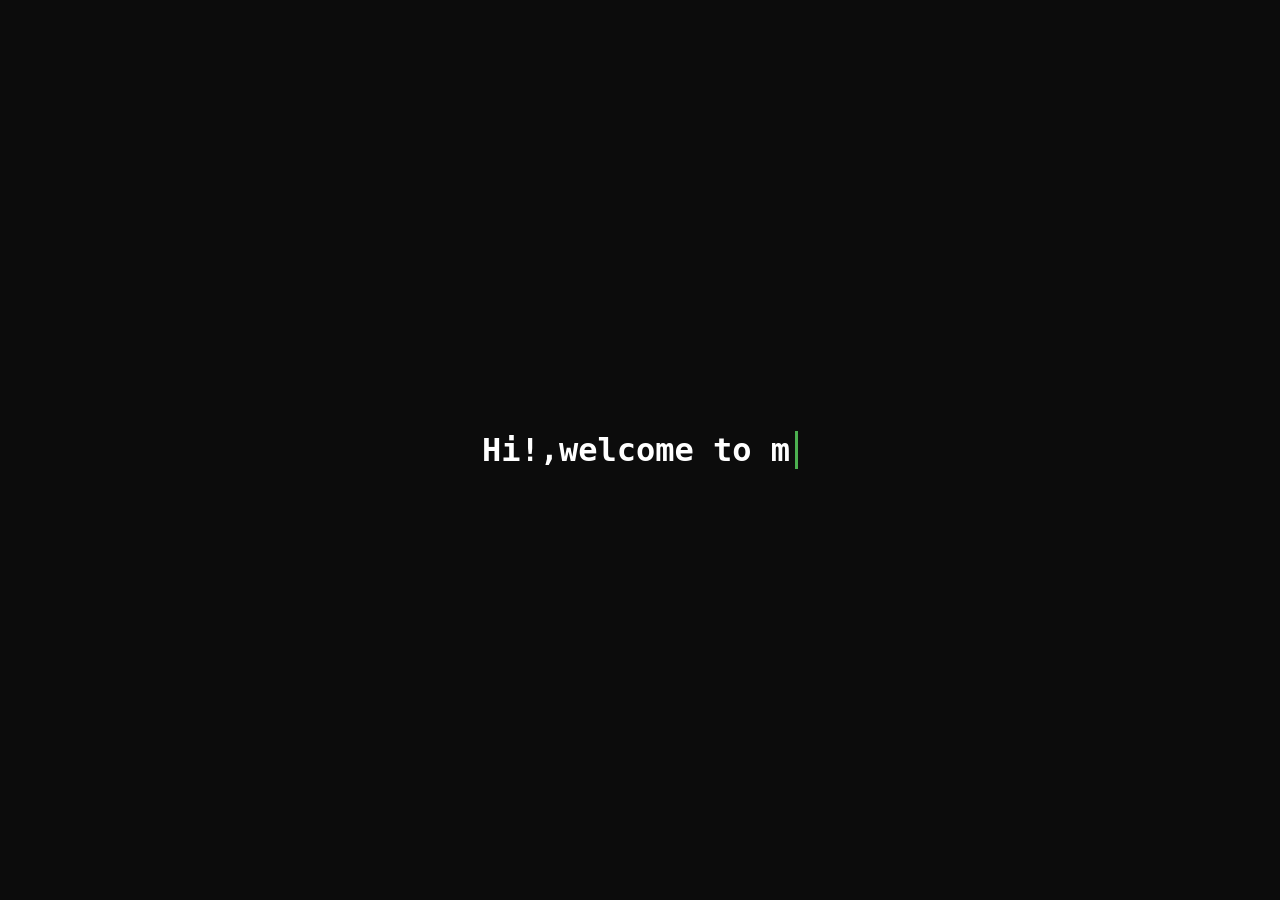
==== commit e083a173: "refactor(education): update academic timeline to reflect Year 3 in progress and some styling" ====
--- a/index.html
+++ b/index.html
@@ -85,15 +85,15 @@
                         <span class="edu-year">Year 1</span>
                         <span class="edu-score">8.60 YGPA</span>
                     </div>
+                    <div class="edu-step completed">
+                        <span class="edu-dot"></span>
+                        <span class="edu-year">Year 2</span>
+                        <span class="edu-score">8.97 YGPA</span>
+                    </div>
                     <div class="edu-step current">
                         <span class="edu-dot"></span>
-                        <span class="edu-year">Year 2</span>
-                        <span class="edu-score">8.97</span>
-                    </div>
-                    <div class="edu-step upcoming">
-                        <span class="edu-dot"></span>
                         <span class="edu-year">Year 3</span>
-                        <span class="edu-score">Upcoming</span>
+                        <span class="edu-score">In Progress</span>
                     </div>
                     <div class="edu-step upcoming">
                         <span class="edu-dot"></span>
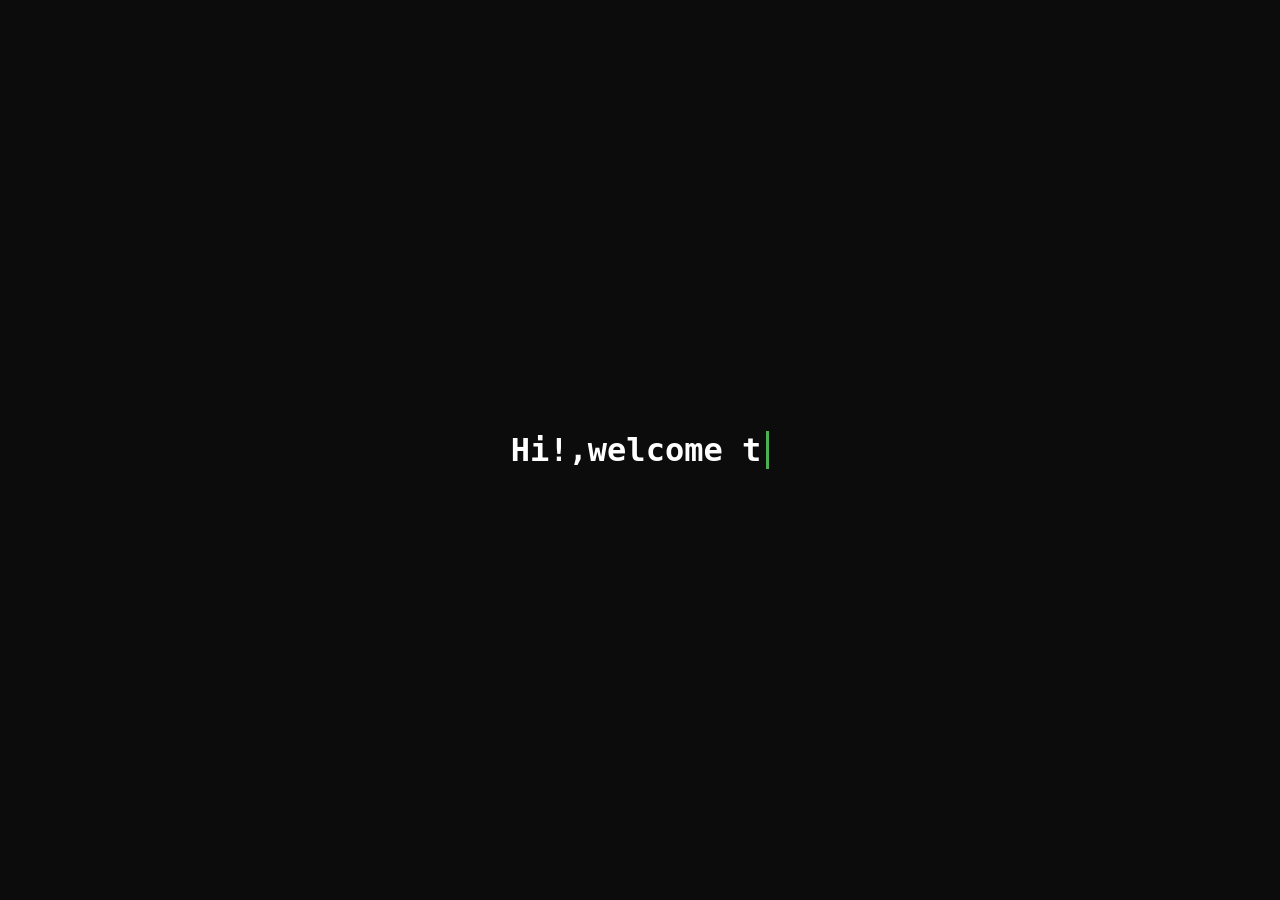
==== commit fa8899eb: "refactor(projects):make live project link clickable and open in new tab" ====
--- a/index.html
+++ b/index.html
@@ -254,11 +254,11 @@
         
         <section id="projects">
             <div class="section-content">
+                <a href="https://ai-interview-coach-supritdev.vercel.app/" target="_blank" rel="noopener noreferrer" class="project" style="text-decoration: none; color: inherit; display: block;">
+                    <h3>https://ai-interview-coach-supritdev.vercel.app/</h3>
+                </a>
                 <div class="project">
-                    <h3>project :https://ai-interview-coach-supritdev.vercel.app/</h3>
-                </div>
-                <div class="project">
-                    <h3>project :I will do later</h3>
+                    <h3>I will do later</h3>
                 </div>
             </div>
         </section>
